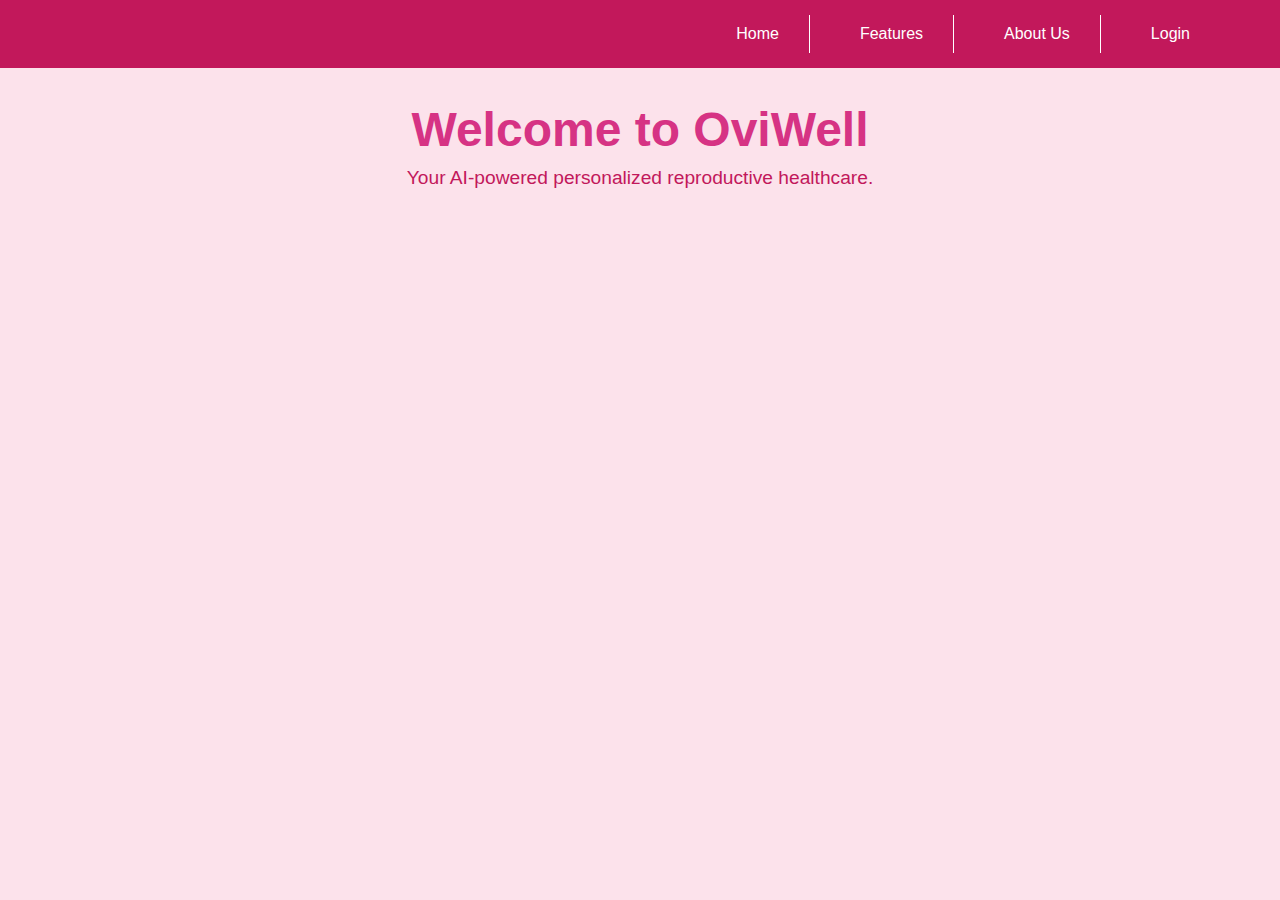
==== index.html @ 72b57c76 "Initial commit" ====
<!DOCTYPE html>
<html lang="en">
<head>
  <meta charset="UTF-8">
  <meta name="viewport" content="width=device-width, initial-scale=1.0">
  <link rel="stylesheet" href="style.css">
  <title>OviWell Features</title>
  
</head>
<body>
    <header>
        <nav>
            <div class="container">
                <ul class="nav">
                        <li><a href="index.html">Home</a></li>
                        <li><a href="features.html">Features</a></li>
                        <li><a href="about.html" id="aboutLink">About Us</a></li>
                        <li><a href="login.html" id="loginLink">Login</a></li>
                </ul> 
            </div>
        </nav>
    </header>
  <h1>Welcome to OviWell</h1>
  <p class="description">
    Your AI-powered personalized reproductive healthcare.
  </p>

  <!--<div class="features-container" id="features">
    <div class="feature-box">
      <img src="https://img.icons8.com/color/96/medical-doctor.png" class="feature-icon" alt="PCOS Prediction">
      <div class="feature-title">PCOS/PCOD Prediction</div>
    </div>
    <div class="feature-box">
      <img src="https://img.icons8.com/color/96/salad.png" class="feature-icon" alt="Diet Plans">
      <div class="feature-title">Personalized Diet & Lifestyle Plans</div>
    </div>
    <div class="feature-box">
      <img src="https://img.icons8.com/color/96/health-book.png" class="feature-icon" alt="Symptom Tracker">
      <div class="feature-title">Symptom Tracker</div>
    </div>
    <div class="feature-box">
      <img src="https://img.icons8.com/color/96/calendar.png" class="feature-icon" alt="Menstrual Calendar">
      <div class="feature-title">Menstrual Calendar</div>
    </div>
    <div class="feature-box">
      <img src="https://img.icons8.com/color/96/book-reading.png" class="feature-icon" alt="Awareness Hub">
      <div class="feature-title">Awareness & Education Hub</div>
    </div>
    <div class="feature-box">
      <img src="https://img.icons8.com/color/96/news.png" class="feature-icon" alt="Blogs">
      <div class="feature-title">Wellness Tips & Blogs</div>
    </div>
    <div class="feature-box">
      <img src="https://img.icons8.com/color/96/privacy.png" class="feature-icon" alt="User Profile">
      <div class="feature-title">Secure User Profile</div>
    </div>
    <div class="feature-box">
      <img src="https://img.icons8.com/color/96/combo-chart.png" class="feature-icon" alt="Progress">
      <div class="feature-title">Progress Reports</div>
    </div>
  </div>

  <button class="explore-button" onclick="document.getElementById('features').scrollIntoView({behavior: 'smooth'})">Explore More</button>-->
</body>
</html>
---- style.css ----
body{
  font-family: 'Segoe UI', Tahoma, Geneva, Verdana, sans-serif;
  background-color: #fce2eb;
  margin: 0;
  padding: 0;
  height: 100%;
  text-align: center;
  padding-top: 70px;
  }

h1 {
  color: #d63384;
  font-size: 3rem;
  margin-bottom: 10px;
}

p.description {
  color: #c2185b;
  font-size: 1.2rem;
  max-width: 700px;
  margin: 0 auto 30px;
}
/*nav section*/
header {
  background-color: #c2185b;
  width: 100%;
  padding: 15px 0;
  box-shadow: 0 2px 4px #f0b2cb(0, 0, 0, 0.1);
  position: fixed;
  top: 0;
  left: 0;
  z-index: 1000;
}

.container {
    width: 100%;
    max-width: 1200px;
    margin: 0 auto;
    padding: 0 20px;
    display: flex;
    justify-content: flex-end;
    align-items: center;
}

.nav {  
    display: flex;
    align-items: center;
    margin: 0;
    padding: 0;
    margin-left: auto;
}

.nav li {
    list-style: none;
    margin: 0 20px;
    cursor: pointer;
    border-right: 1px solid #ffffff;
    padding-right: 20px;
    
}

.nav li:last-child {
    border-right: none;
    padding-right: 0;
}

.nav li a {
    color: #ffffff;
    text-decoration: none;
    font-weight: 500;
    font-size: 16px;
    transition: color 0.3s ease;
    padding: 10px;
    display: flex;
}

.nav li a:hover {
    color: #d63384;
}

.features-container {
    display: flex;
    flex-wrap: wrap;
    justify-content: center;
    gap: 20px;
}
.feature-box {
    background-color: #ffffff;
    border: 1px solid #ffc0cb;
    border-radius: 15px;
    box-shadow: 0 4px 8px rgba(0, 0, 0, 0.1);
    padding: 20px;
    width: 250px;
    transition: transform 0.3s;
    text-align: center;
}
.feature-box:hover {
    transform: translateY(-5px);
}
.feature-title {
    font-size: 1.2rem;
    color: #d63384;
    margin-top: 10px;
}
.feature-icon {
    width: 60px;
    height: 60px;
    object-fit: contain;
}
.explore-button {
    margin-top: 40px;
    background-color: #d63384;
    color: #e6c4df;
    padding: 10px 20px;
    border: none;
    border-radius: 25px;
    font-size: 1rem;
    cursor: pointer;
}
.explore-button:hover {
    background-color: #c2185b;
}

.container {
  display: flex;
  height: 100%;
  margin-left: 0;
  margin-right: 0;
}

.left-section {
  background-image: url(pcos.jpg);
  background-size: cover; 
  background-position: center; 
  height: 90vh; 
  position: relative; 
  flex: 1;
  z-index: 1; 
}

.left-section::after {
  content: '';
  position: absolute;
  top: 0;
  left: 0;
  right: 0;
  bottom: 0;
  background: rgba(0, 0, 0, 0.5); 
  z-index: 1; 
}

.right-section {
  flex: 0 0 400px;
  justify-content: center;
  height: 90vh;
  padding-right:0;
}
.login-box {
  display: flex;
  flex-direction: column; 
  align-items: center; 
  text-align: center;
  background-color:#fce2eb;
  padding: 40px;
  width: 139%;
  height: 100%;
  color: #000;
  top: 50%;
  left: 50%;
  margin-right: 0;
}

::selection{
    background: #c2185b;
    color: #fff;
  }
  .wrapper{
    overflow: hidden;
    max-width: 390px;
    background: #fff;
    padding: 30px;
    border-radius: 15px;
    box-shadow: 0px 15px 20px rgba(0,0,0,0.1);
  }
  .wrapper .title-text{
    display: flex;
    width: 200%;
  }
  .wrapper .title{
    width: 50%;
    font-size: 35px;
    font-weight: 600;
    text-align: center;
    transition: all 0.6s cubic-bezier(0.68,-0.55,0.265,1.55);
  }
  .wrapper .slide-controls{
    position: relative;
    display: flex;
    height: 50px;
    width: 100%;
    overflow: hidden;
    margin: 30px 0 10px 0;
    justify-content: space-between;
    border: 1px solid lightgrey;
    border-radius: 15px;
  }
  .slide-controls .slide{
    height: 100%;
    width: 100%;
    color: #fff;
    font-size: 18px;
    font-weight: 500;
    text-align: center;
    line-height: 48px;
    cursor: pointer;
    z-index: 1;
    transition: all 0.6s ease;
  }
  .slide-controls label.signup{
    color: #000;
  }
  .slide-controls .slider-tab{
    position: absolute;
    height: 100%;
    width: 50%;
    left: 0;
    z-index: 0;
    border-radius: 15px;
    background: -webkit-linear-gradient(left,#d92f73,#c2185b,#c51059
  , #bf2e68);
    transition: all 0.6s cubic-bezier(0.68,-0.55,0.265,1.55);
  }
  input[type="radio"]{
    display: none;
  }
  #signup:checked ~ .slider-tab{
    left: 50%;
  }
  #signup:checked ~ label.signup{
    color: #fff;
    cursor: default;
    user-select: none;
  }
  #signup:checked ~ label.login{
    color: #000;
  }
  #login:checked ~ label.signup{
    color: #000;
  }
  #login:checked ~ label.login{
    cursor: default;
    user-select: none;
  }
  .wrapper .form-container{
    width: 100%;
    overflow: hidden;
  }
  .form-container .form-inner{
    display: flex;
    width: 200%;
  }
  .form-container .form-inner form{
    width: 50%;
    transition: all 0.6s cubic-bezier(0.68,-0.55,0.265,1.55);
  }
  .form-inner form .field{
    height: 50px;
    width: 100%;
    margin-top: 20px;
  }
  .form-inner form .field input{
    height: 100%;
    width: 100%;
    outline: none;
    padding-left: 15px;
    border-radius: 15px;
    border: 1px solid lightgrey;
    border-bottom-width: 2px;
    font-size: 17px;
    transition: all 0.3s ease;
  }
  .form-inner form .field input:focus{
    border-color: #c2185b;
  }
  .form-inner form .field input::placeholder{
    color: #999;
    transition: all 0.3s ease;
  }
  form .field input:focus::placeholder{
    color: #c2185b;
  }
  .form-inner form .pass-link{
    margin-top: 20px;
  }
  .form-inner form .signup-link{
    text-align: center;
    margin-top: 30px;
  }
  .form-inner form .pass-link a,
  .form-inner form .signup-link a{
    color: #c2185b;
    text-decoration: none;
  }
  .form-inner form .pass-link a:hover,
  .form-inner form .signup-link a:hover{
    text-decoration: underline;
  }
  form .btn{
    height: 50px;
    width: 100%;
    border-radius: 15px;
    position: relative;
    overflow: hidden;
  }
  form .btn .btn-layer{
    height: 100%;
    width: 300%;
    position: absolute;
    left: -100%;
    background: -webkit-linear-gradient(right,#d92f73,#c2185b,#c51059
    , #bf2e68);
    border-radius: 15px;
    transition: all 0.4s ease;;
  }
  form .btn:hover .btn-layer{
    left: 0;
  }
  form .btn input[type="submit"]{
    height: 100%;
    width: 100%;
    z-index: 1;
    position: relative;
    background: none;
    border: none;
    color: #fff;
    padding-left: 0;
    border-radius: 15px;
    font-size: 20px;
    font-weight: 500;
    cursor: pointer;
    margin-top: 0%;
  }

/* PCOS Prediction Form Styles */
.prediction-form {
    max-width: 600px;
    margin: 2rem auto;
    padding: 2rem;
    background-color: #fff;
    border-radius: 8px;
    box-shadow: 0 2px 4px rgba(0, 0, 0, 0.1);
}

.form-group {
    margin-bottom: 1.5rem;
}

.form-group label {
    display: block;
    margin-bottom: 0.5rem;
    font-weight: 500;
    color: #333;
}

.form-group select {
    width: 100%;
    padding: 0.75rem;
    border: 1px solid #ddd;
    border-radius: 4px;
    font-size: 1rem;
    background-color: #fff;
}

.submit-button {
    background-color: #4CAF50;
    color: white;
    padding: 1rem 2rem;
    border: none;
    border-radius: 4px;
    cursor: pointer;
    font-size: 1rem;
    width: 100%;
    transition: background-color 0.3s;
}

.submit-button:hover {
    background-color: #45a049;
}

.result-container {
    margin-top: 2rem;
    padding: 1.5rem;
    border-radius: 4px;
    background-color: #f8f9fa;
}

.result-container h2 {
    margin-bottom: 1rem;
    color: #333;
}

.result-container p {
    margin-bottom: 1rem;
    line-height: 1.6;
}

.success {
    color: #28a745;
}

.warning {
    color: #dc3545;
}

.disclaimer {
    font-size: 0.9rem;
    color: #6c757d;
    font-style: italic;
}
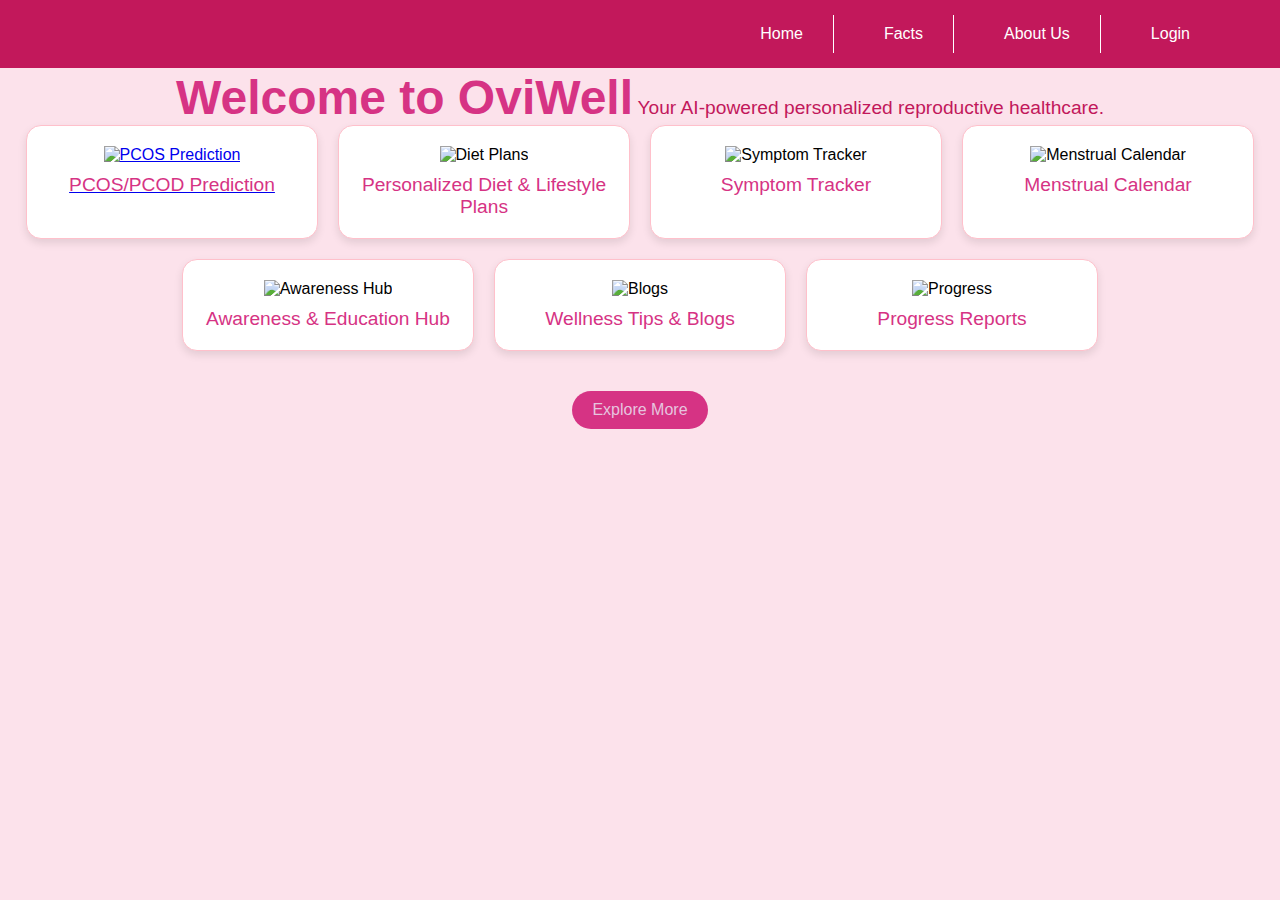
==== commit a93540f3: "formReset" ====
--- a/index.html
+++ b/index.html
@@ -13,7 +13,7 @@
             <div class="container">
                 <ul class="nav">
                         <li><a href="index.html">Home</a></li>
-                        <li><a href="features.html">Features</a></li>
+                        <li><a href="features.html">Facts</a></li>
                         <li><a href="about.html" id="aboutLink">About Us</a></li>
                         <li><a href="login.html" id="loginLink">Login</a></li>
                 </ul> 
@@ -24,11 +24,12 @@
   <p class="description">
     Your AI-powered personalized reproductive healthcare.
   </p>
-
-  <!--<div class="features-container" id="features">
+  <div class="features-container" id="features">
     <div class="feature-box">
-      <img src="https://img.icons8.com/color/96/medical-doctor.png" class="feature-icon" alt="PCOS Prediction">
-      <div class="feature-title">PCOS/PCOD Prediction</div>
+      <a href="pcos_prediction.html">
+        <img src="https://img.icons8.com/color/96/medical-doctor.png" class="feature-icon" alt="PCOS Prediction">
+        <div class="feature-title">PCOS/PCOD Prediction</div>
+      </a>
     </div>
     <div class="feature-box">
       <img src="https://img.icons8.com/color/96/salad.png" class="feature-icon" alt="Diet Plans">
@@ -51,15 +52,13 @@
       <div class="feature-title">Wellness Tips & Blogs</div>
     </div>
     <div class="feature-box">
-      <img src="https://img.icons8.com/color/96/privacy.png" class="feature-icon" alt="User Profile">
-      <div class="feature-title">Secure User Profile</div>
-    </div>
-    <div class="feature-box">
       <img src="https://img.icons8.com/color/96/combo-chart.png" class="feature-icon" alt="Progress">
       <div class="feature-title">Progress Reports</div>
     </div>
   </div>
 
-  <button class="explore-button" onclick="document.getElementById('features').scrollIntoView({behavior: 'smooth'})">Explore More</button>-->
+  <button class="explore-button" onclick="document.getElementById('features').scrollIntoView({behavior: 'smooth'})">Explore More</button>
+<script src="https://cdn.botpress.cloud/webchat/v2.3/inject.js"></script>
+<script src="https://files.bpcontent.cloud/2025/04/12/11/20250412113101-9KDHYXCQ.js"></script>
 </body>
 </html>
--- a/style.css
+++ b/style.css
@@ -320,7 +320,7 @@
     background: -webkit-linear-gradient(right,#d92f73,#c2185b,#c51059
     , #bf2e68);
     border-radius: 15px;
-    transition: all 0.4s ease;;
+    transition: all 0.2s ease;;
   }
   form .btn:hover .btn-layer{
     left: 0;
@@ -342,8 +342,11 @@
   }
 
 /* PCOS Prediction Form Styles */
+h1,p{
+  display: contents;
+}
 .prediction-form {
-    max-width: 600px;
+    max-width: 700px;
     margin: 2rem auto;
     padding: 2rem;
     background-color: #fff;
@@ -372,7 +375,7 @@
 }
 
 .submit-button {
-    background-color: #4CAF50;
+    background-color: #c2185b;
     color: white;
     padding: 1rem 2rem;
     border: none;
@@ -384,7 +387,7 @@
 }
 
 .submit-button:hover {
-    background-color: #45a049;
+    background-color: #c2185b;
 }
 
 .result-container {
@@ -405,11 +408,11 @@
 }
 
 .success {
-    color: #28a745;
+    color: #df226e;
 }
 
 .warning {
-    color: #dc3545;
+    color: #df226e;
 }
 
 .disclaimer {
